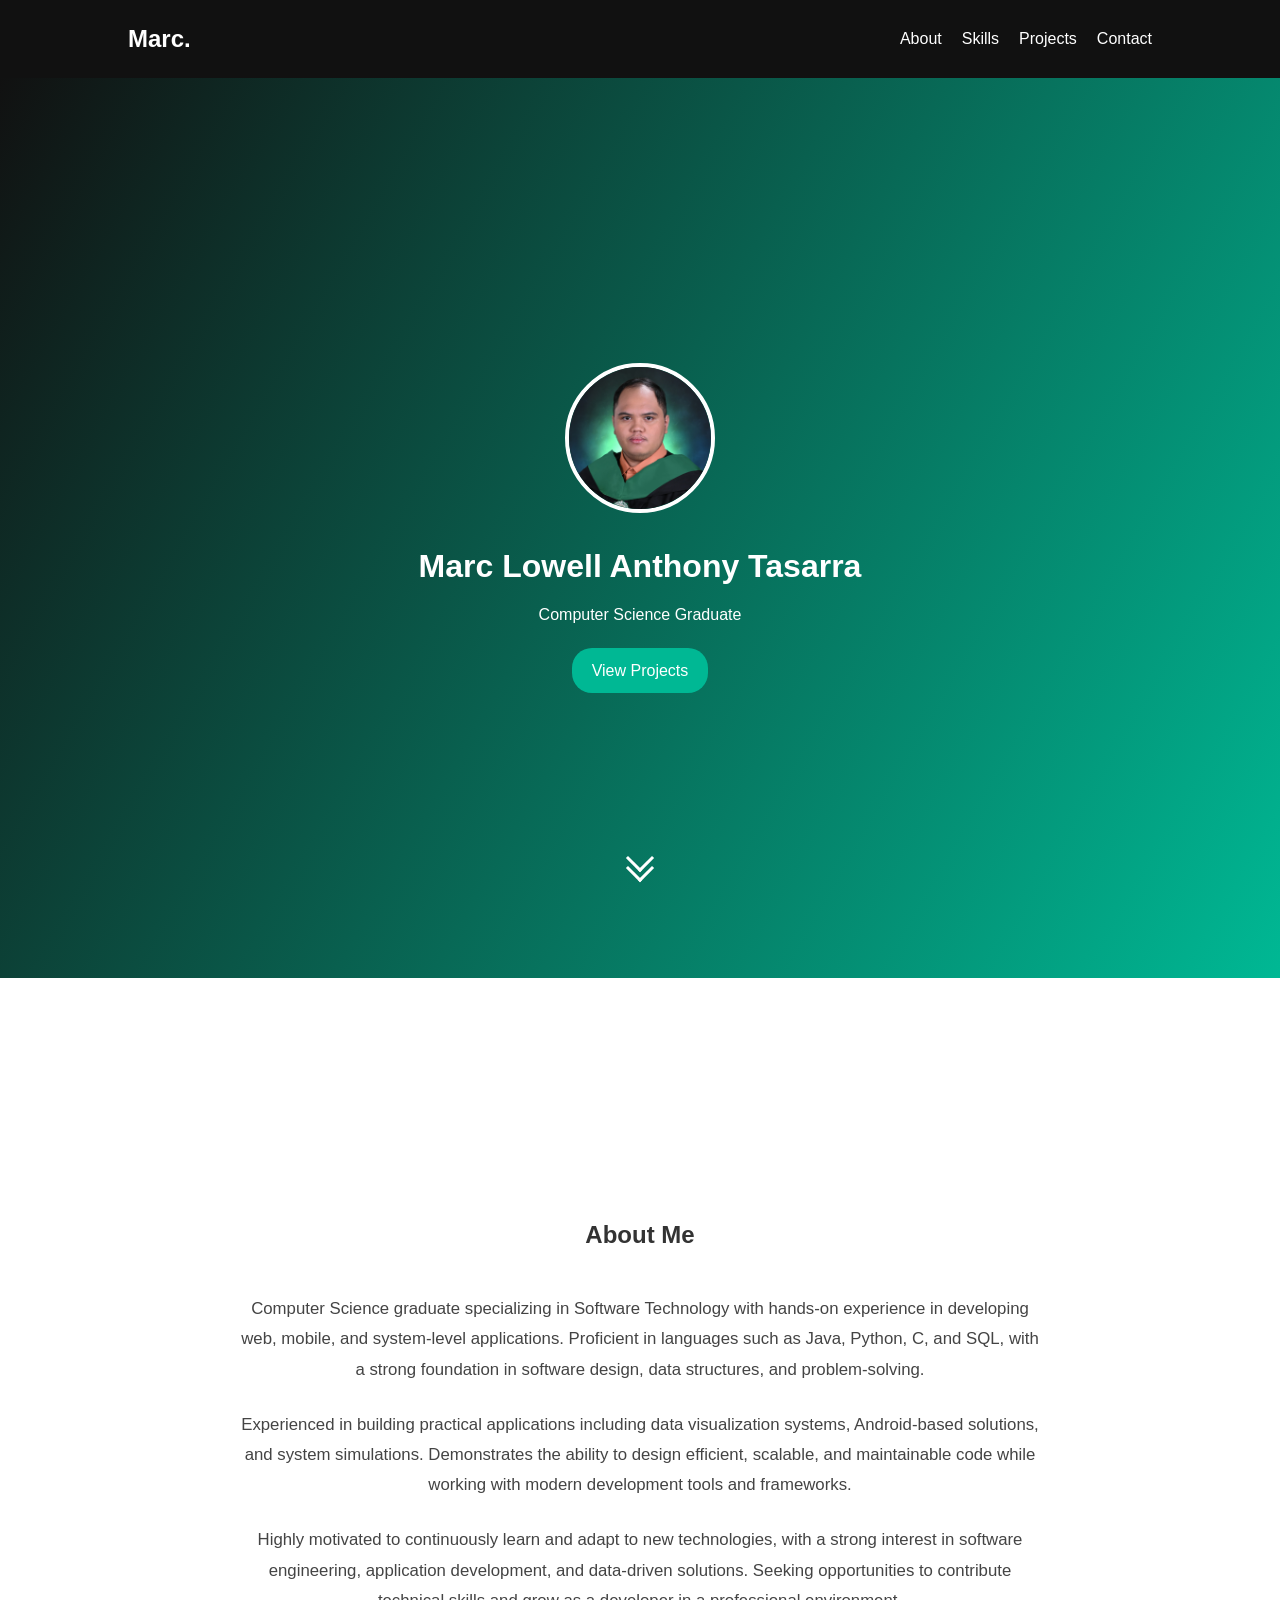
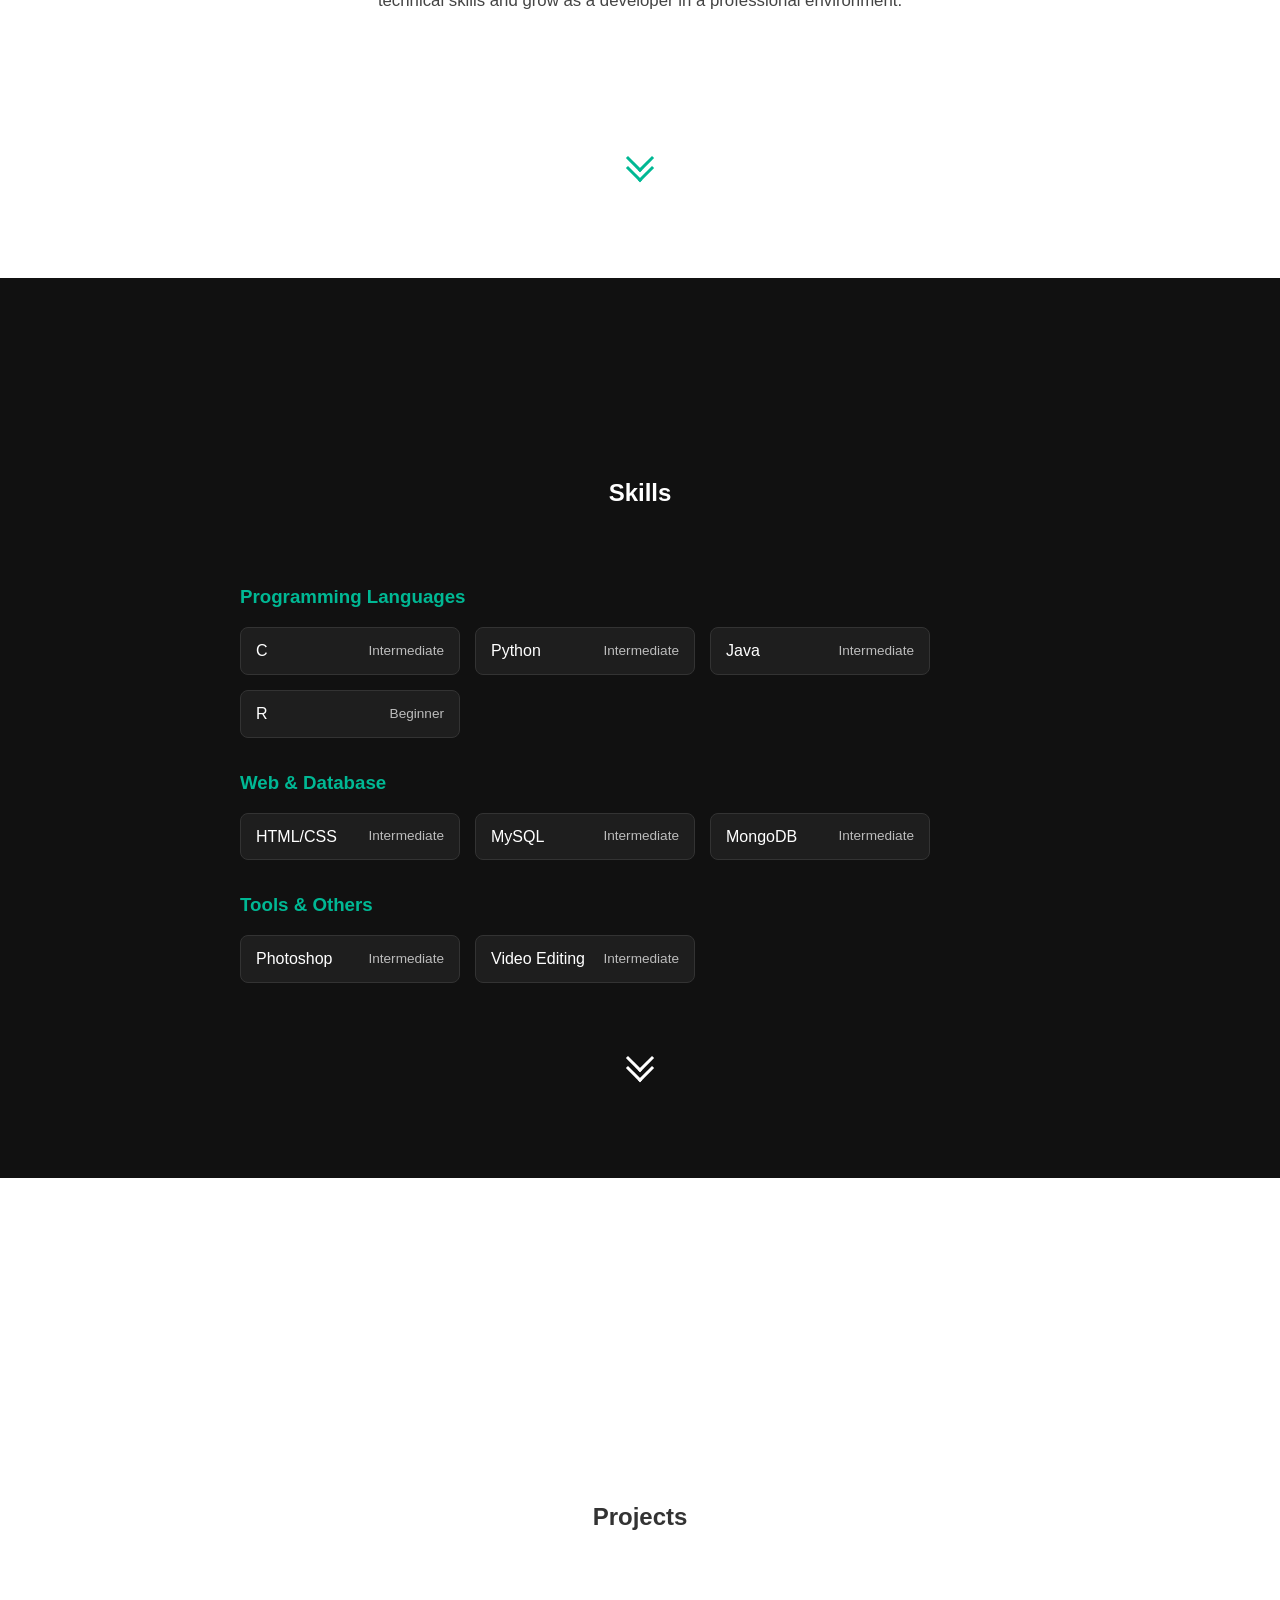
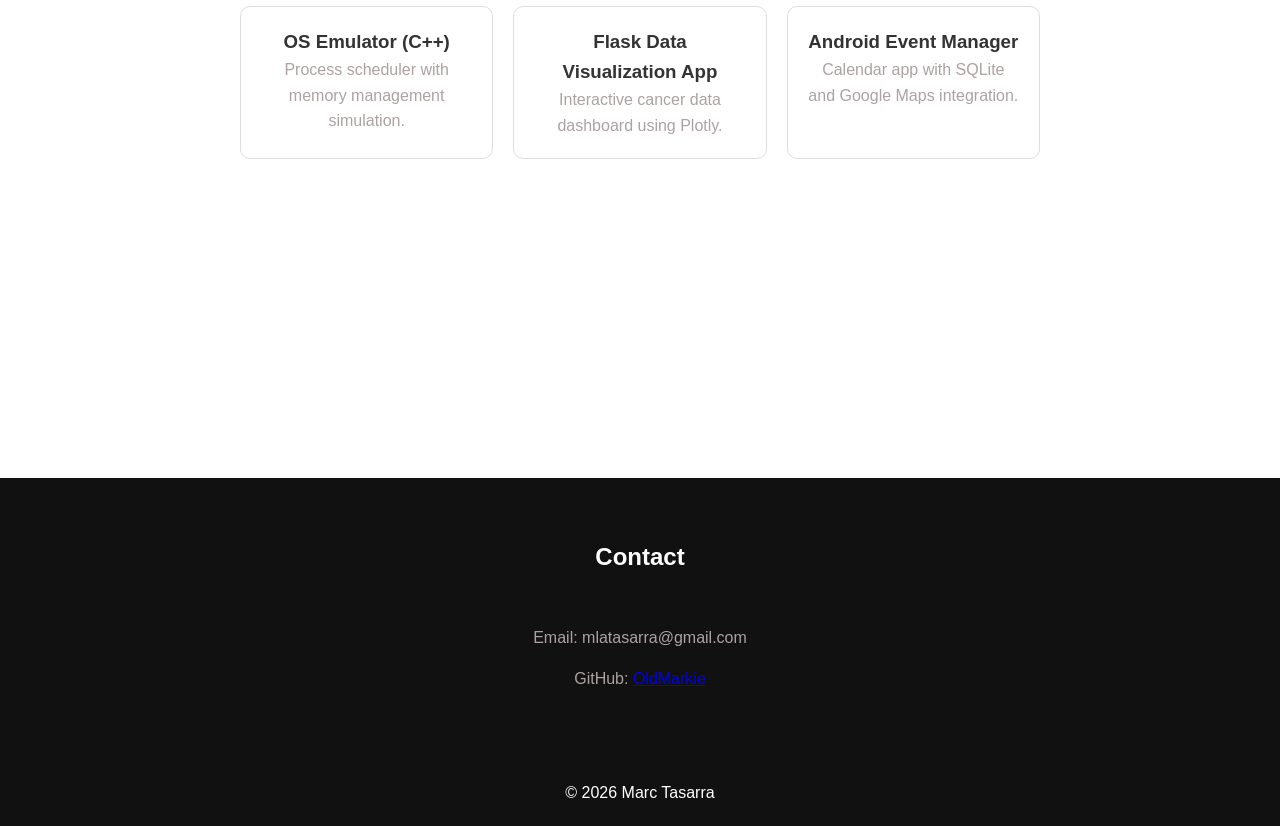
==== index.html @ 7a47f554 "portfolio added" ====
<!DOCTYPE html>
<html lang="en">
<head>
    <meta charset="UTF-8">
    <meta name="viewport" content="width=device-width, initial-scale=1.0">
    <title>Marc Tasarra | Portfolio</title>
    <link rel="stylesheet" href="styles.css">
</head>
<body class="fade-out">

    <!-- Navbar -->
    <header>
        <nav class="navbar">
            <h1 class="logo">Marc.</h1>
            <ul class="nav-links">
                <li><a href="about.html">About</a></li>
                <li><a href="#skills">Skills</a></li>
                <li><a href="#projects">Projects</a></li>
                <li><a href="#contact">Contact</a></li>
            </ul>
        </nav>
    </header>

    <!-- Hero Section -->
    <section class="hero">
        <div class="hero-content">
            <img src="profile.jpg" alt="Marc Tasarra">
            <h2>Marc Lowell Anthony Tasarra</h2>
            <p>Computer Science Graduate</p>
            <a href="#projects" class="btn">View Projects</a>
        </div>

        <a href="#about" class="scroll-indicator">
        <span></span>
        <span></span>
        </a>

    </section>

    <!-- About -->
    <section id="about" class="section hidden">
        <h2>About Me</h2>
        <p>
            Computer Science graduate specializing in Software Technology with hands-on experience in developing web, mobile, and system-level applications. Proficient in languages such as Java, Python, C, and SQL, with a strong foundation in software design, data structures, and problem-solving.
        </p>

        <p>
            Experienced in building practical applications including data visualization systems, Android-based solutions, and system simulations. Demonstrates the ability to design efficient, scalable, and maintainable code while working with modern development tools and frameworks.
        </p>

        <p>
            Highly motivated to continuously learn and adapt to new technologies, with a strong interest in software engineering, application development, and data-driven solutions. Seeking opportunities to contribute technical skills and grow as a developer in a professional environment.
        </p>

        <a href="#skills" class="scroll-indicator">
        <span></span>
        <span></span>
        </a>

    </section>

    <!-- Skills -->
    <section id="skills" class="section dark hidden">
    <h2>Skills</h2>

    <div class="skills-container">

        <div class="skill-group">
            <h3>Programming Languages</h3>
            <div class="skill-items">
                <div class="skill">C <span>Intermediate</span></div>
                <div class="skill">Python <span>Intermediate</span></div>
                <div class="skill">Java <span>Intermediate</span></div>
                <div class="skill">R <span>Beginner</span></div>
            </div>
        </div>

        <div class="skill-group">
            <h3>Web & Database</h3>
            <div class="skill-items">
                <div class="skill">HTML/CSS <span>Intermediate</span></div>
                <div class="skill">MySQL <span>Intermediate</span></div>
                <div class="skill">MongoDB <span>Intermediate</span></div>
            </div>
        </div>

        <div class="skill-group">
            <h3>Tools & Others</h3>
            <div class="skill-items">
                <div class="skill">Photoshop <span>Intermediate</span></div>
                <div class="skill">Video Editing <span>Intermediate</span></div>
            </div>
        </div>

    </div>

    <a href="#projects" class="scroll-indicator">
        <span></span>
        <span></span>
        </a>

</section>

    <!-- Projects -->
    <section id="projects" class="section hidden">
        <h2>Projects</h2>
        <div class="projects-grid">

            <a href="os-emulator.html" class="project-card hidden delay-1">
                <h3>OS Emulator (C++)</h3>
                <p>Process scheduler with memory management simulation.</p>
            </a>

            <a href="flask-app.html" class="project-card hidden delay-2">
                <h3>Flask Data Visualization App</h3>
                <p>Interactive cancer data dashboard using Plotly.</p>
            </a>

            <a href="android-event-manager.html" class="project-card hidden delay-3">
                <h3>Android Event Manager</h3>
                <p>Calendar app with SQLite and Google Maps integration.</p>
            </a>

        </div>
    </section>

    <!-- Contact -->
    <section id="contact" class="section dark contact-section">
        <h2>Contact</h2>
        <p>Email: mlatasarra@gmail.com</p>
        <p>GitHub: <a href="https://github.com/OldMarkie" target="_blank">OldMarkie</a></p>
    </section>

    <!-- Footer -->
    <footer>
        <p>© 2026 Marc Tasarra</p>
    </footer>

    <script>
        const observer = new IntersectionObserver((entries) => {
            entries.forEach(entry => {
                if (entry.isIntersecting) {
                    entry.target.classList.add('show');
                }
            });
        });

        const hiddenElements = document.querySelectorAll('.hidden');
        hiddenElements.forEach(el => observer.observe(el));
    </script>

    <script>
        document.addEventListener("DOMContentLoaded", () => {
            document.body.classList.remove("fade-out");

            document.querySelectorAll("a").forEach(link => {
                const target = link.getAttribute("href");

                // ❌ Skip external links + anchor links (#section)
                if (
                    !target ||
                    target.startsWith("http") ||
                    target.startsWith("#") ||
                    link.hasAttribute("target")
                ) return;

                link.addEventListener("click", function (e) {
                    e.preventDefault();
                    document.body.classList.add("fade-out");

                    setTimeout(() => {
                        window.location.href = target;
                    }, 400);
                });
            });
        });
    </script>


</body>
</html>
---- styles.css ----
/* Reset */
* {
    margin: 0;
    padding: 0;
    box-sizing: border-box;
    font-family: 'Segoe UI', sans-serif;
}

/* Body */
body {
    line-height: 1.6;
    color: #333;
}

/* Navbar */
.navbar {
    display: flex;
    justify-content: space-between;
    align-items: center;
    padding: 20px 10%;
    background: #111;
    color: #fff;
}

.logo {
    font-size: 1.5rem;
}

.nav-links {
    list-style: none;
    display: flex;
    gap: 20px;
}

.nav-links a {
    color: #fff;
    text-decoration: none;
    transition: 0.3s;
}

.nav-links a:hover {
    color: #00b894;
}

/* Hero */
.hero {
    height: 100vh;
    display: flex;
    justify-content: center;
    align-items: center;
    background: linear-gradient(120deg, #111, #00b894);
    color: #fff;
    text-align: center;
    position: relative;
}

.hero img {
    width: 150px;
    border-radius: 50%;
    margin-bottom: 20px;
    border: 4px solid #fff;
}

.hero h2 {
    font-size: 2rem;
}

.hero p {
    margin: 10px 0;
}

.btn {
    display: inline-block;
    padding: 10px 20px;
    background: #fff;
    color: #111;
    text-decoration: none;
    border-radius: 20px;
    transition: 0.3s;
}

.btn:hover {
    background: #00b894;
    color: #fff;
}

/* Sections */
.section {
    min-height: 100vh;
    padding: 80px 10%;
    text-align: center;

    display: flex;
    flex-direction: column;
    justify-content: center;
    align-items: center;
}


.section.dark {
    background: #111;
    color: #fff;
}

/* Skills */
.skills-grid {
    display: flex;
    flex-wrap: wrap;
    justify-content: center;
    gap: 15px;
    margin-top: 20px;
}

.skills-grid span {
    background: #00b894;
    color: #fff;
    padding: 10px 15px;
    border-radius: 20px;
}

/* Projects */
.projects-grid {
    display: grid;
    grid-template-columns: repeat(auto-fit, minmax(250px, 1fr));
    gap: 20px;
    margin-top: 30px;
}

.project-card {
    padding: 20px;
    border: 1px solid #ddd;
    border-radius: 10px;
    transition: 0.3s;
}

.project-card:hover {
    transform: translateY(-5px);
    border-color: #00b894;
}

/* Footer */
footer {
    text-align: center;
    padding: 20px;
    background: #111;
    color: #fff;
}

/* Scroll Animation Base */
.hidden {
    opacity: 0;
    transform: translateY(30px);
    transition: all 0.8s ease;
}

.show {
    opacity: 1;
    transform: translateY(0);
}

/* Optional: stagger effect */
.delay-1 { transition-delay: 0.2s; }
.delay-2 { transition-delay: 0.4s; }
.delay-3 { transition-delay: 0.6s; }

/* About Page Blocks */
.about-block {
    max-width: 700px;
    margin: 40px auto;
    padding: 20px;
    border-left: 4px solid #00b894;
    background: #f9f9f9;
    border-radius: 8px;
    text-align: left;
}

.about-block h3 {
    margin-bottom: 10px;
}

.about-block ul {
    padding-left: 20px;
}

.section h2 {
    margin-bottom: 40px;
}

.about-block {
    max-width: 700px;
    margin: 50px auto; /* increased spacing */
    padding: 25px;
    border-left: 4px solid #00b894;
    background: #f9f9f9;
    border-radius: 8px;
    text-align: left;
    box-shadow: 0 4px 15px rgba(0,0,0,0.05)
}

.about-block p {
    margin-bottom: 10px;
    line-height: 1.7;
}

.about-block ul li {
    margin-bottom: 8px;
}

.edu-item {
    margin-bottom: 25px;
    padding-bottom: 15px;
    border-bottom: 1px solid #ddd;
}

.edu-item:last-child {
    border-bottom: none;
    margin-bottom: 0;
}

/* Fullscreen Sections */


/* Keep content readable (important!) */
.section > * {
    max-width: 800px;
}

.about-block {
    width: 100%;
    max-width: 800px;
    margin: 30px auto;
    padding: 30px;
    border-left: 4px solid #00b894;
    background: #f9f9f9;
    border-radius: 10px;
    text-align: left;
}

html {
    scroll-behavior: smooth;
}

body {
    scroll-snap-type: y mandatory;
}

.section {
    scroll-snap-align: start;
}

#about p {
    margin-bottom: 25px;
    line-height: 1.8;
    font-size: 1.05rem;
    color: #444;
}

/* Override fullscreen for contact */
.contact-section {
    min-height: auto;
    padding: 60px 10%;

    display: flex;             
    flex-direction: column;
    justify-content: center;    
    align-items: center;       

    text-align: center;
}

.contact-section p {
    margin: 8px 0;
    font-size: 1rem;
}

/* Scroll Indicator */
.scroll-indicator {
    position: absolute;
    bottom: 100px; 
    left: 50%;
    transform: translateX(-50%);
    cursor: pointer;
    z-index: 10; 
}

.scroll-indicator span:nth-child(2) {
    margin-top: -10px;
    animation-delay: 0.2s;
}

.scroll-indicator span {
    display: block;
    width: 20px;
    height: 20px;
    border-bottom: 3px solid var(--indicator-color, #fff);
    border-right: 3px solid var(--indicator-color, #fff);
    transform: rotate(45deg);
    animation: scrollDown 1.5s infinite;
}

.hero {
    --indicator-color: #fff;
}

#about {
    --indicator-color: #00b894;
}

#skills {
    --indicator-color: #fff;
}


/* Animation */
@keyframes scrollDown {
    0% {
        opacity: 0;
        transform: rotate(45deg) translate(-5px, -5px);
    }
    50% {
        opacity: 1;
    }
    100% {
        opacity: 0;
        transform: rotate(45deg) translate(5px, 5px);
    }
}

/* Skills Layout */
.skills-container {
    display: flex;
    flex-direction: column;
    gap: 30px;
    margin-top: 30px;
    width: 100%;
    max-width: 800px;
}

/* Group Titles */
.skill-group h3 {
    margin-bottom: 15px;
    text-align: left;
    color: #00b894;
}

/* Skill Items */
.skill-items {
    display: flex;
    flex-wrap: wrap;
    gap: 15px;
}

/* Individual Skill */
.skill {
    background: #1e1e1e;
    padding: 10px 15px;
    border-radius: 8px;
    display: flex;
    justify-content: space-between;
    align-items: center;   
    width: 220px;          
    border: 1px solid #333;
    transition: 0.3s;
}

/* Skill Level */
.skill span {
    font-size: 0.85rem;
    opacity: 0.7;
    margin-left: 10px;
}

/* Hover Effect */
.skill:hover {
    border-color: #00b894;
    transform: translateY(-3px);
}

.project-card {
    text-decoration: none;
    color: inherit;
    display: block;
}

.project-card:hover {
    cursor: pointer;
}

.btn {
    display: inline-block;
    padding: 10px 20px;
    background: #00b894;
    color: #fff;
    text-decoration: none;
    border-radius: 20px;
    transition: 0.3s;
    margin-top: 10px;
}

.btn:hover {
    background: #019875;
}

/* Page fade transition */
body {
    opacity: 1;
    transition: opacity 0.4s ease;
}

body.fade-out {
    opacity: 0;
}

/* Optional: smoother initial load */
.section {
    animation: fadeInPage 0.6s ease;
}

@keyframes fadeInPage {
    from {
        opacity: 0;
        transform: translateY(10px);
    }
    to {
        opacity: 1;
        transform: translateY(0);
    }
}



.about-block {
    background: #1e1e1e;
    color: #fff;
}

.section p,
.section li {
    color: #aca2a2;
}
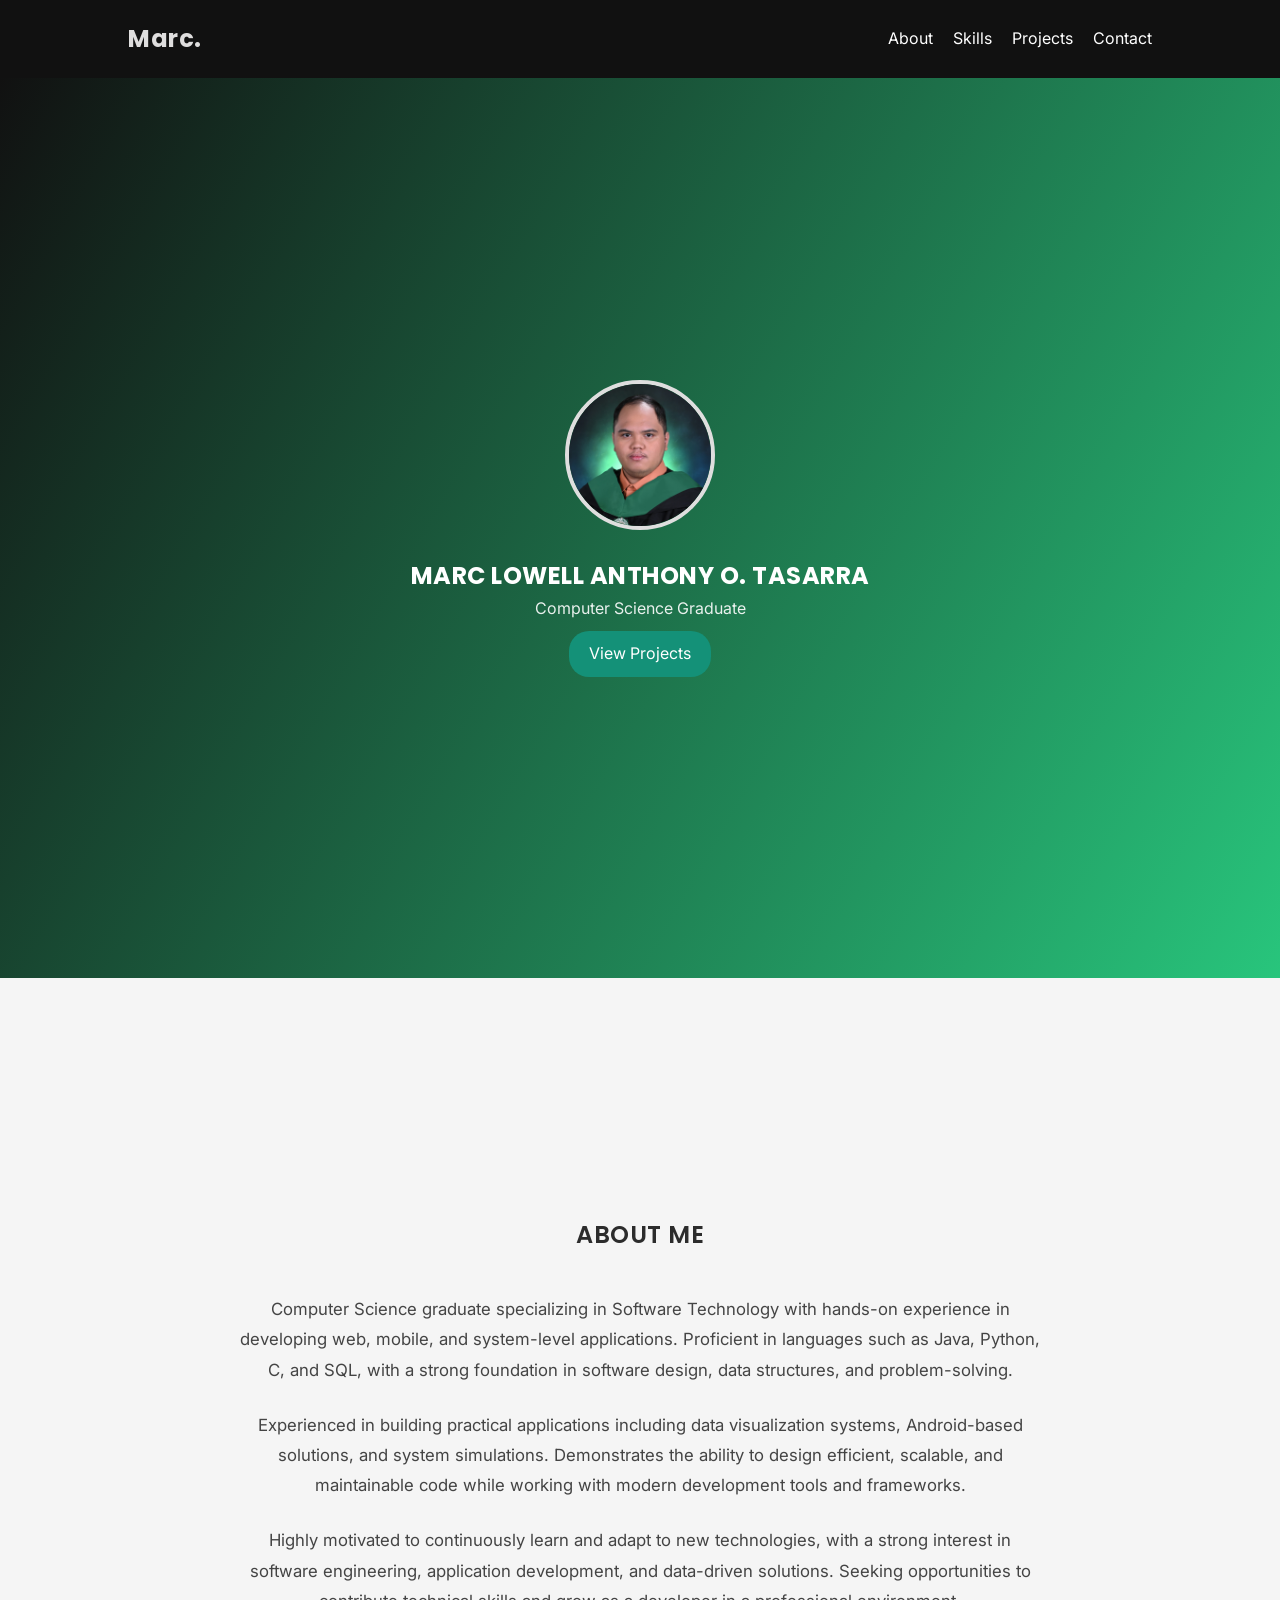
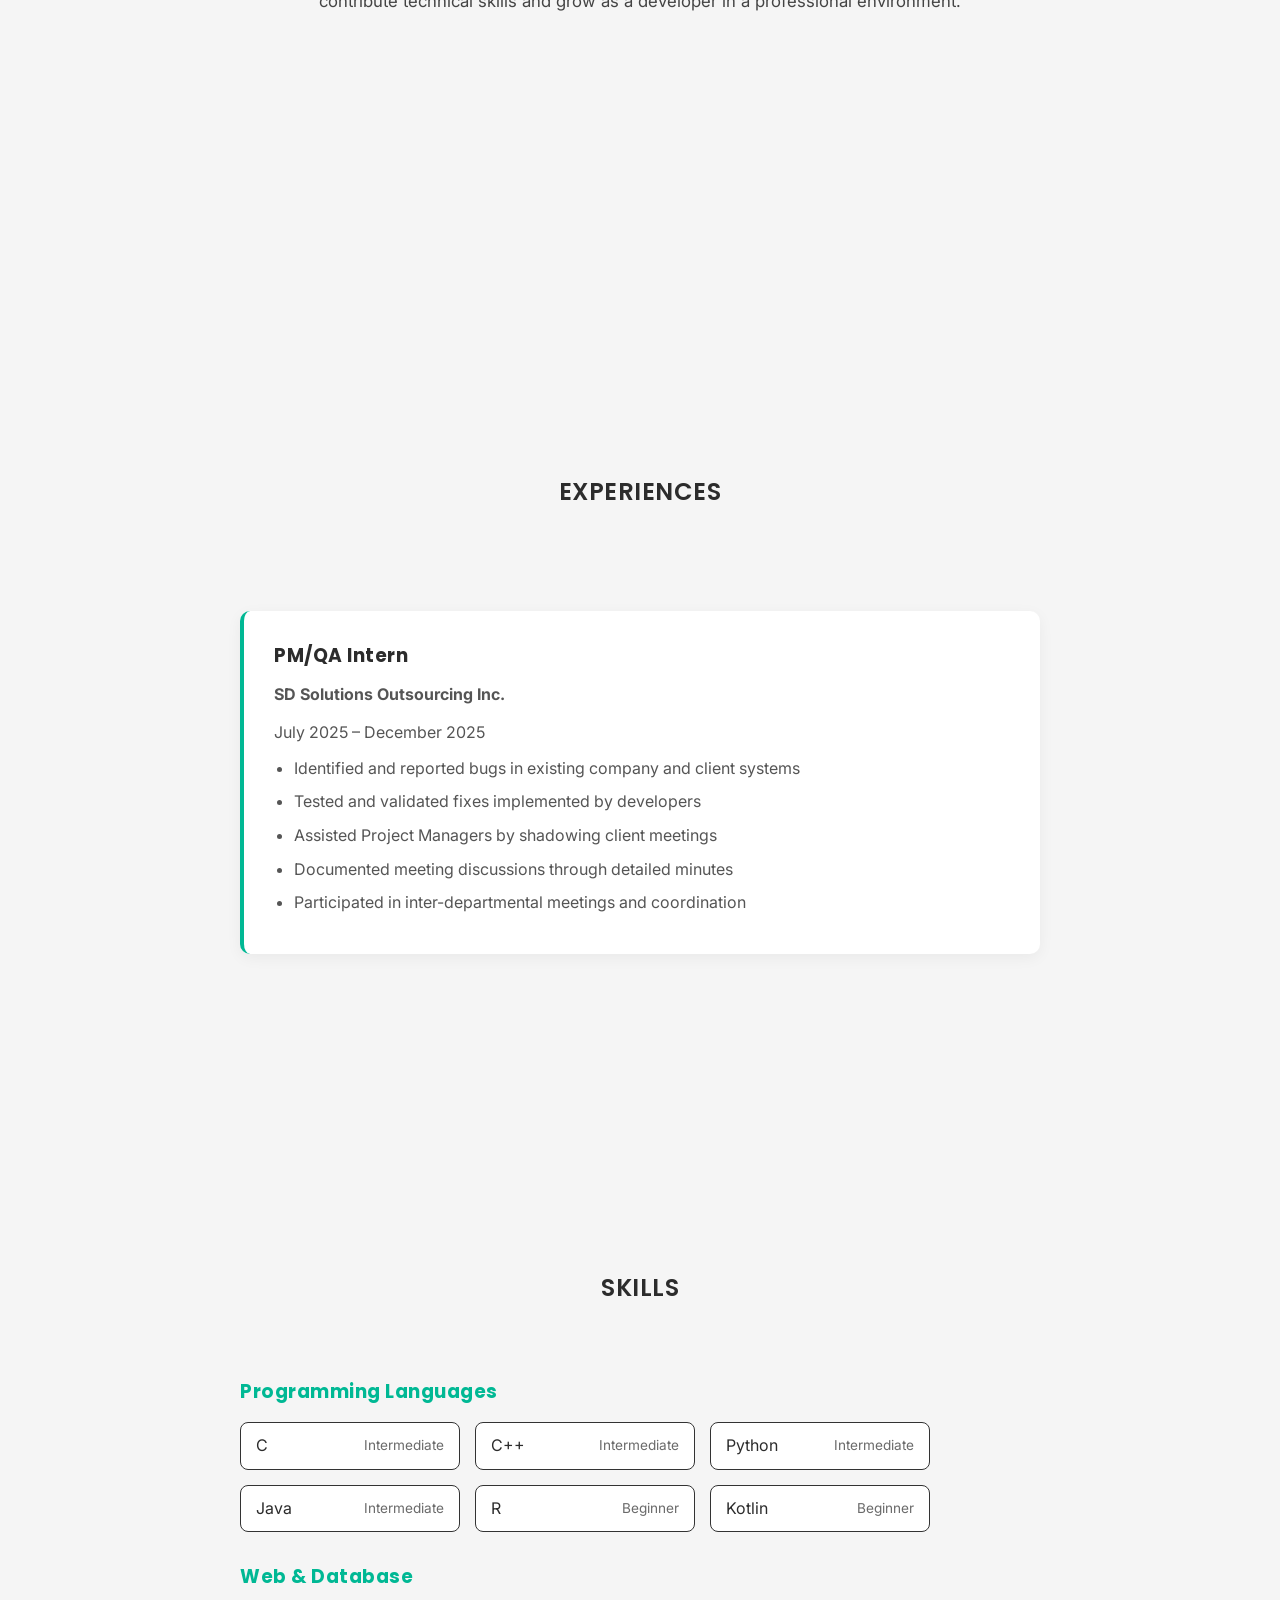
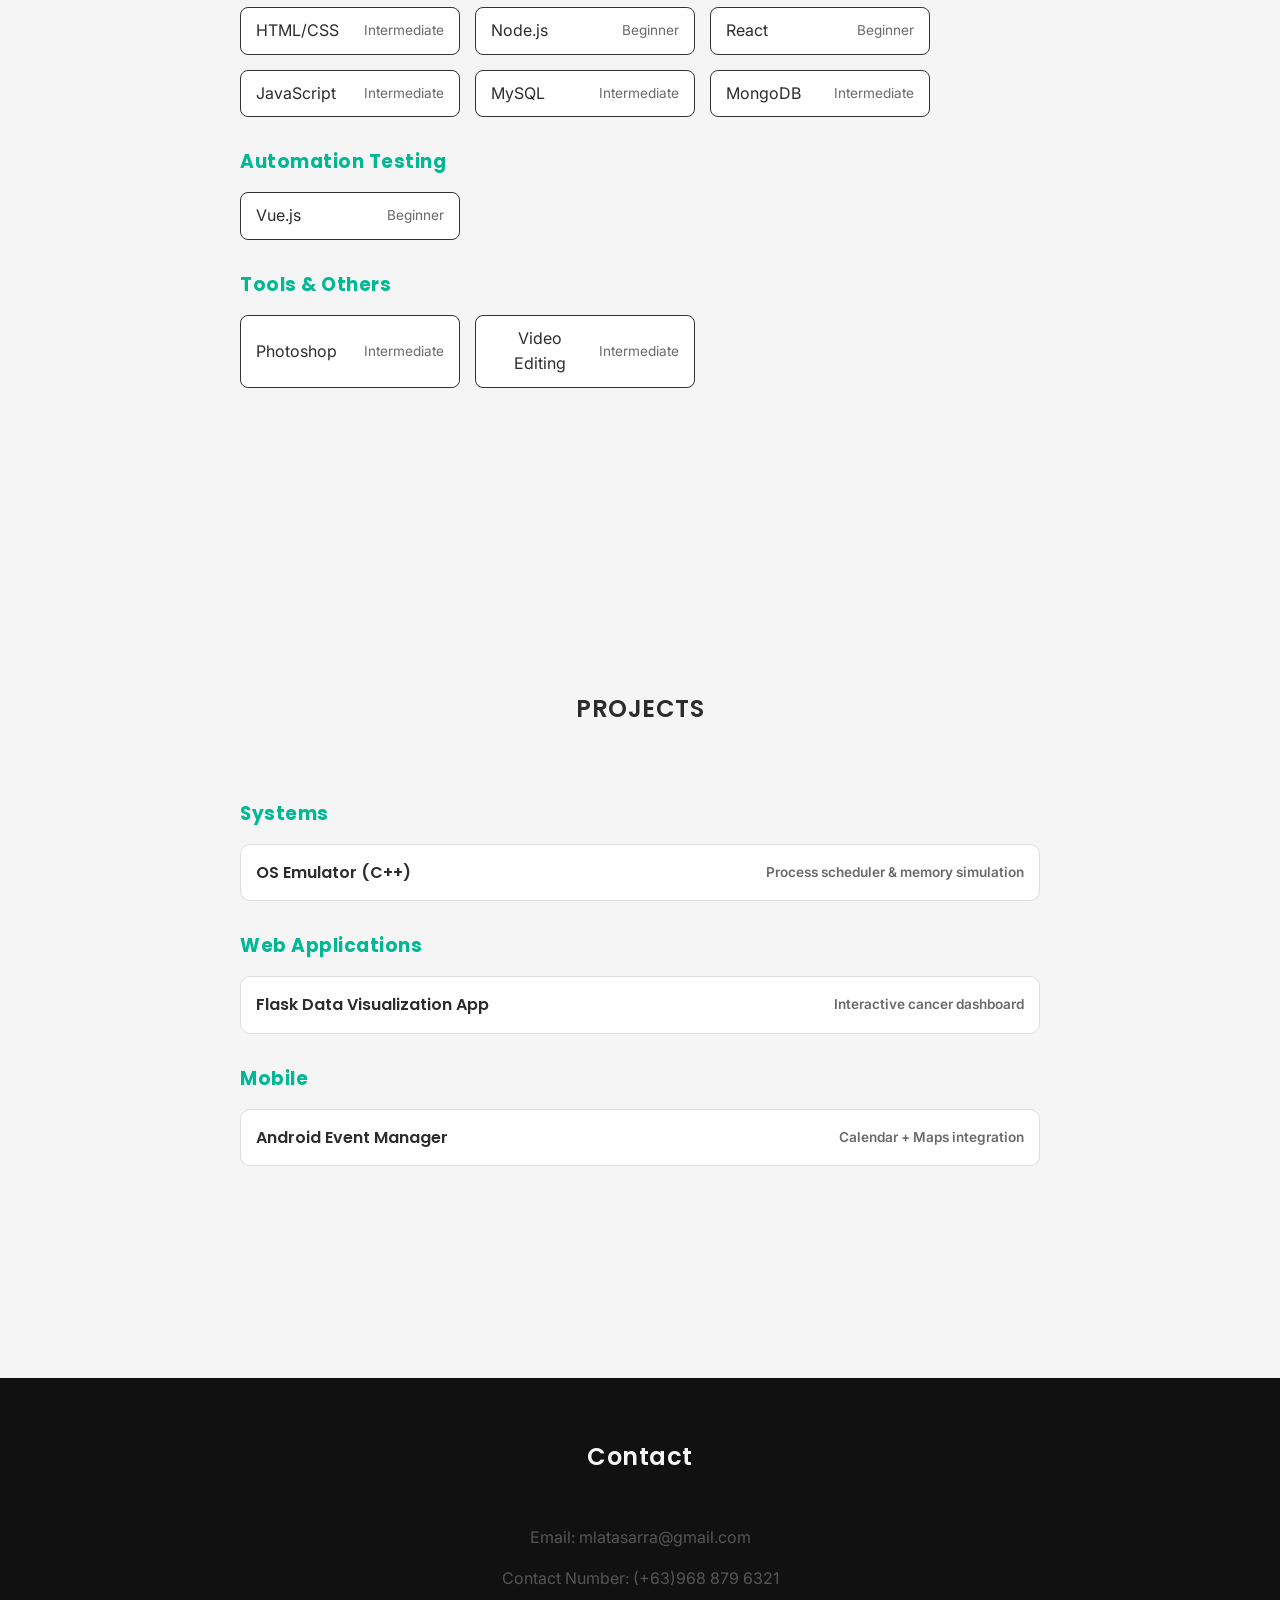
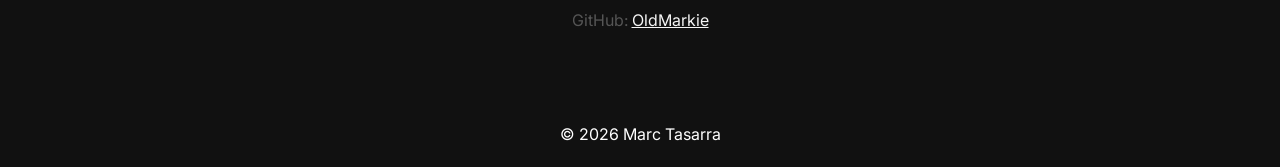
==== commit beae2292: "new style" ====
--- a/index.html
+++ b/index.html
@@ -5,6 +5,7 @@
     <meta name="viewport" content="width=device-width, initial-scale=1.0">
     <title>Marc Tasarra | Portfolio</title>
     <link rel="stylesheet" href="styles.css">
+    <link href="https://fonts.googleapis.com/css2?family=Poppins:wght@600;700&family=Inter:wght@400;500&family=Roboto+Slab:wght@400;600&display=swap" rel="stylesheet">
 </head>
 <body class="fade-out">
 
@@ -25,21 +26,17 @@
     <section class="hero">
         <div class="hero-content">
             <img src="profile.jpg" alt="Marc Tasarra">
-            <h2>Marc Lowell Anthony Tasarra</h2>
+            <h2>MARC LOWELL ANTHONY O. TASARRA</h2>
             <p>Computer Science Graduate</p>
             <a href="#projects" class="btn">View Projects</a>
         </div>
 
-        <a href="#about" class="scroll-indicator">
-        <span></span>
-        <span></span>
-        </a>
 
     </section>
 
     <!-- About -->
     <section id="about" class="section hidden">
-        <h2>About Me</h2>
+        <h2>ABOUT ME</h2>
         <p>
             Computer Science graduate specializing in Software Technology with hands-on experience in developing web, mobile, and system-level applications. Proficient in languages such as Java, Python, C, and SQL, with a strong foundation in software design, data structures, and problem-solving.
         </p>
@@ -52,16 +49,36 @@
             Highly motivated to continuously learn and adapt to new technologies, with a strong interest in software engineering, application development, and data-driven solutions. Seeking opportunities to contribute technical skills and grow as a developer in a professional environment.
         </p>
 
-        <a href="#skills" class="scroll-indicator">
-        <span></span>
-        <span></span>
-        </a>
 
     </section>
 
+    <!-- Experience -->
+<section id="experience" class="section hidden">
+    <h2>EXPERIENCES</h2>
+
+    <div class="skills-container">
+
+        <div class="about-block hidden delay-1">
+            <h3>PM/QA Intern</h3>
+            <p><strong>SD Solutions Outsourcing Inc.</strong></p>
+            <p>July 2025 – December 2025</p>
+
+            <ul>
+                <li>Identified and reported bugs in existing company and client systems</li>
+                <li>Tested and validated fixes implemented by developers</li>
+                <li>Assisted Project Managers by shadowing client meetings</li>
+                <li>Documented meeting discussions through detailed minutes</li>
+                <li>Participated in inter-departmental meetings and coordination</li>
+            </ul>
+        </div>
+
+    </div>
+
+</section>
+
     <!-- Skills -->
-    <section id="skills" class="section dark hidden">
-    <h2>Skills</h2>
+    <section id="skills" class="section hidden">
+    <h2>SKILLS</h2>
 
     <div class="skills-container">
 
@@ -69,9 +86,11 @@
             <h3>Programming Languages</h3>
             <div class="skill-items">
                 <div class="skill">C <span>Intermediate</span></div>
+                <div class="skill">C++ <span>Intermediate</span></div>
                 <div class="skill">Python <span>Intermediate</span></div>
                 <div class="skill">Java <span>Intermediate</span></div>
                 <div class="skill">R <span>Beginner</span></div>
+                <div class="skill">Kotlin <span>Beginner</span></div>
             </div>
         </div>
 
@@ -79,12 +98,22 @@
             <h3>Web & Database</h3>
             <div class="skill-items">
                 <div class="skill">HTML/CSS <span>Intermediate</span></div>
+                <div class="skill">Node.js <span>Beginner</span></div>
+                <div class="skill">React <span>Beginner</span></div>
+                <div class="skill">JavaScript <span>Intermediate</span></div>
                 <div class="skill">MySQL <span>Intermediate</span></div>
                 <div class="skill">MongoDB <span>Intermediate</span></div>
             </div>
         </div>
 
         <div class="skill-group">
+            <h3>Automation Testing</h3>
+            <div class="skill-items">
+                <div class="skill">Vue.js <span>Beginner</span></div>
+            </div>
+        </div>
+
+        <div class="skill-group">
             <h3>Tools & Others</h3>
             <div class="skill-items">
                 <div class="skill">Photoshop <span>Intermediate</span></div>
@@ -94,40 +123,91 @@
 
     </div>
 
-    <a href="#projects" class="scroll-indicator">
-        <span></span>
-        <span></span>
-        </a>
 
 </section>
 
-    <!-- Projects -->
     <section id="projects" class="section hidden">
-        <h2>Projects</h2>
-        <div class="projects-grid">
-
-            <a href="os-emulator.html" class="project-card hidden delay-1">
-                <h3>OS Emulator (C++)</h3>
-                <p>Process scheduler with memory management simulation.</p>
-            </a>
-
-            <a href="flask-app.html" class="project-card hidden delay-2">
-                <h3>Flask Data Visualization App</h3>
-                <p>Interactive cancer data dashboard using Plotly.</p>
-            </a>
-
-            <a href="android-event-manager.html" class="project-card hidden delay-3">
-                <h3>Android Event Manager</h3>
-                <p>Calendar app with SQLite and Google Maps integration.</p>
-            </a>
-
-        </div>
-    </section>
+    <h2>PROJECTS</h2>
+
+    <div class="skills-container">
+
+        <div class="skill-group">
+
+            <h3>Systems</h3>
+
+            <div class="skill-items">
+
+                <div class="accordion-item">
+                    <div class="accordion-header">
+                        OS Emulator (C++)
+                        <span>Process scheduler & memory simulation</span>
+                    </div>
+                    <div class="accordion-content">
+                        <p>
+                            A C++ based OS simulation that includes process scheduling (FCFS / Round Robin)
+                            and memory management using first-fit allocation.
+                        </p>
+                        <a href="os-emulator.html">View Full Project →</a>
+                    </div>
+                </div>
+
+            </div>
+        </div>
+
+        <div class="skill-group">
+
+            <h3>Web Applications</h3>
+
+            <div class="skill-items">
+
+                <div class="accordion-item">
+                    <div class="accordion-header">
+                        Flask Data Visualization App
+                        <span>Interactive cancer dashboard</span>
+                    </div>
+                    <div class="accordion-content">
+                        <p>
+                            Flask-based dashboard using Plotly for cancer data visualization and analysis.
+                        </p>
+                        <a href="flask-app.html">View Full Project →</a>
+                    </div>
+                </div>
+
+            </div>
+        </div>
+
+        <div class="skill-group">
+
+            <h3>Mobile</h3>
+
+            <div class="skill-items">
+
+                <div class="accordion-item">
+                    <div class="accordion-header">
+                        Android Event Manager
+                        <span>Calendar + Maps integration</span>
+                    </div>
+                    <div class="accordion-content">
+                        <p>
+                            Android event management app with SQLite storage and Google Maps location support.
+                        </p>
+                        <a href="android-event-manager.html">View Full Project →</a>
+                    </div>
+                </div>
+
+            </div>
+        </div>
+
+    </div>
+
+
+</section>
 
     <!-- Contact -->
-    <section id="contact" class="section dark contact-section">
+    <section id="contact" class="section contact-section">
         <h2>Contact</h2>
         <p>Email: mlatasarra@gmail.com</p>
+        <p>Contact Number: (+63)968 879 6321</p>
         <p>GitHub: <a href="https://github.com/OldMarkie" target="_blank">OldMarkie</a></p>
     </section>
 
@@ -156,7 +236,7 @@
             document.querySelectorAll("a").forEach(link => {
                 const target = link.getAttribute("href");
 
-                // ❌ Skip external links + anchor links (#section)
+                //Skip external links + anchor links (#section)
                 if (
                     !target ||
                     target.startsWith("http") ||
@@ -176,6 +256,29 @@
         });
     </script>
 
+    <script>
+    document.addEventListener("DOMContentLoaded", () => {
+        const items = document.querySelectorAll(".accordion-item");
+
+        items.forEach(item => {
+            const header = item.querySelector(".accordion-header");
+
+            header.addEventListener("click", () => {
+
+                // close others (accordion behavior)
+                items.forEach(i => {
+                    if (i !== item) {
+                        i.classList.remove("active");
+                    }
+                });
+
+                // toggle current
+                item.classList.toggle("active");
+            });
+        });
+    });
+    </script>
+
 
 </body>
 </html>
--- a/styles.css
+++ b/styles.css
@@ -1,9 +1,29 @@
+:root {
+    --bg-main: #f5f5f5;     /* off-white background */
+    --text-main: #2c2c2c;   /* softer dark text */
+    --text-muted: #555;
+}
+
 /* Reset */
 * {
     margin: 0;
     padding: 0;
     box-sizing: border-box;
-    font-family: 'Segoe UI', sans-serif;
+    font-family: 'Inter', sans-serif;
+}
+
+h1, h2, h3 {
+    font-family: 'Poppins', sans-serif;
+    font-weight: 700;
+    letter-spacing: 0.5px;
+}
+
+h2 {
+    font-weight: 600;
+}
+
+p, li, span {
+    font-family: 'Inter', sans-serif;
 }
 
 /* Body */
@@ -24,6 +44,7 @@
 
 .logo {
     font-size: 1.5rem;
+    color: #dfdede;
 }
 
 .nav-links {
@@ -48,7 +69,7 @@
     display: flex;
     justify-content: center;
     align-items: center;
-    background: linear-gradient(120deg, #111, #00b894);
+    background: linear-gradient(120deg, #111, #28c57c);
     color: #fff;
     text-align: center;
     position: relative;
@@ -58,15 +79,18 @@
     width: 150px;
     border-radius: 50%;
     margin-bottom: 20px;
-    border: 4px solid #fff;
+    border: 4px solid #dfdede;
 }
 
 .hero h2 {
-    font-size: 2rem;
+    font-family: 'Poppins', sans-serif;
+    font-weight: 700;
 }
 
 .hero p {
-    margin: 10px 0;
+    font-family: 'Inter', sans-serif;
+    font-weight: 400;
+    opacity: 0.9;
 }
 
 .btn {
@@ -80,7 +104,7 @@
 }
 
 .btn:hover {
-    background: #00b894;
+    background: #045f3c;
     color: #fff;
 }
 
@@ -94,12 +118,15 @@
     flex-direction: column;
     justify-content: center;
     align-items: center;
-}
-
-
+
+    background: var(--bg-main);   /* OFF-WHITE */
+    color: var(--text-main);
+}
+
+/* REMOVE dark section backgrounds */
 .section.dark {
-    background: #111;
-    color: #fff;
+    background: var(--bg-main);
+    color: var(--text-main);
 }
 
 /* Skills */
@@ -116,6 +143,11 @@
     color: #fff;
     padding: 10px 15px;
     border-radius: 20px;
+}
+
+.skill-group a.skill {
+    text-decoration: none;
+    color: inherit;
 }
 
 /* Projects */
@@ -138,6 +170,10 @@
     border-color: #00b894;
 }
 
+.project-title-accent {
+    font-family: 'Roboto Slab', serif;
+}
+
 /* Footer */
 footer {
     text-align: center;
@@ -158,7 +194,7 @@
     transform: translateY(0);
 }
 
-/* Optional: stagger effect */
+/* Stagger effect */
 .delay-1 { transition-delay: 0.2s; }
 .delay-2 { transition-delay: 0.4s; }
 .delay-3 { transition-delay: 0.6s; }
@@ -169,7 +205,7 @@
     margin: 40px auto;
     padding: 20px;
     border-left: 4px solid #00b894;
-    background: #f9f9f9;
+    background: #802626;
     border-radius: 8px;
     text-align: left;
 }
@@ -191,7 +227,7 @@
     margin: 50px auto; /* increased spacing */
     padding: 25px;
     border-left: 4px solid #00b894;
-    background: #f9f9f9;
+    background: #9c1e1e;
     border-radius: 8px;
     text-align: left;
     box-shadow: 0 4px 15px rgba(0,0,0,0.05)
@@ -220,7 +256,7 @@
 /* Fullscreen Sections */
 
 
-/* Keep content readable (important!) */
+/* Keep content readable */
 .section > * {
     max-width: 800px;
 }
@@ -231,7 +267,7 @@
     margin: 30px auto;
     padding: 30px;
     border-left: 4px solid #00b894;
-    background: #f9f9f9;
+    background: #a12b2b;
     border-radius: 10px;
     text-align: left;
 }
@@ -266,11 +302,18 @@
     align-items: center;       
 
     text-align: center;
+    background: #111;         
+    color: #f5f5f5;           
 }
 
 .contact-section p {
     margin: 8px 0;
     font-size: 1rem;
+}
+
+.contact-section p,
+.contact-section a {
+    color: #f5f5f5;
 }
 
 /* Scroll Indicator */
@@ -306,8 +349,16 @@
     --indicator-color: #00b894;
 }
 
+#projects {
+    --indicator-color: #00b894;
+}
+
 #skills {
-    --indicator-color: #fff;
+    --indicator-color: #00b894;
+}
+
+#experience {
+    --indicator-color: #00b894;
 }
 
 
@@ -352,7 +403,7 @@
 
 /* Individual Skill */
 .skill {
-    background: #1e1e1e;
+    background: #ffffff;
     padding: 10px 15px;
     border-radius: 8px;
     display: flex;
@@ -389,7 +440,7 @@
 .btn {
     display: inline-block;
     padding: 10px 20px;
-    background: #00b894;
+    background: #149178;
     color: #fff;
     text-decoration: none;
     border-radius: 20px;
@@ -398,7 +449,7 @@
 }
 
 .btn:hover {
-    background: #019875;
+    background: #015c39;
 }
 
 /* Page fade transition */
@@ -430,11 +481,117 @@
 
 
 .about-block {
-    background: #1e1e1e;
-    color: #fff;
+    background: #ffffff;
+    color: #2c2c2c;
+    border-left: 4px solid #00b894;
 }
 
 .section p,
 .section li {
-    color: #aca2a2;
-}+    color: var(--text-muted);
+}
+
+
+.accordion-item {
+    border: 1px solid #ddd;
+    border-radius: 10px;
+    overflow: hidden;
+
+    width: 100%;
+    max-width: 800px;
+    position: relative;
+}
+
+/* Header (clickable area) */
+.accordion-header {
+    padding: 15px;
+    cursor: pointer;
+    display: flex;
+    justify-content: space-between;
+    align-items: center;
+    background: #ffffff;
+    transition: 0.3s;
+    font-family: 'Poppins', sans-serif;
+    font-weight: 600;
+}
+
+.accordion-header span {
+    font-size: 0.85rem;
+    opacity: 0.7;
+    margin-left: 10px;
+    font-family: 'Inter', sans-serif;
+}
+
+/* Hover */
+.accordion-header:hover {
+    background: #f9fffd;
+}
+
+/* Content (collapsed by default) */
+.accordion-content {
+    max-height: 0;
+    overflow: hidden;
+    padding: 0 15px;
+    background: #fafafa;
+    transition: max-height 0.4s ease, padding 0.4s ease;
+}
+
+/* Open state */
+.accordion-item.active .accordion-content {
+    max-height: 200px;
+    padding: 15px;
+}
+
+/* Link styling */
+.accordion-content a {
+    display: inline-block;
+    margin-top: 10px;
+    color: #00b894;
+    text-decoration: none;
+}
+
+.accordion-content a:hover {
+    text-decoration: underline;
+}
+
+.accordion-item.active {
+    border-color: rgba(0, 184, 148, 0.35);
+    box-shadow: 0 6px 18px rgba(0, 0, 0, 0.06);
+    transform: none; 
+    transition: all 0.25s ease;
+}
+
+.accordion-item.active .accordion-header {
+    background: #f6fffc;
+    color: #0a8f72;
+}
+
+.accordion-item.active::before {
+    content: "";
+    position: absolute;
+    left: 0;
+    top: 12px;
+    height: calc(100% - 24px);
+    width: 3px;
+    border-radius: 2px;
+
+    background: linear-gradient(
+        to bottom,
+        rgba(0, 184, 148, 0.6),
+        rgba(0, 184, 148, 0.15)
+    );
+
+    animation: none; /* remove pulsing (too harsh) */
+}
+
+@keyframes glowPulse {
+    0% {
+        box-shadow: 0 0 5px rgba(0, 184, 148, 0.3);
+    }
+    50% {
+        box-shadow: 0 0 15px rgba(0, 184, 148, 0.6);
+    }
+    100% {
+        box-shadow: 0 0 5px rgba(0, 184, 148, 0.3);
+    }
+}
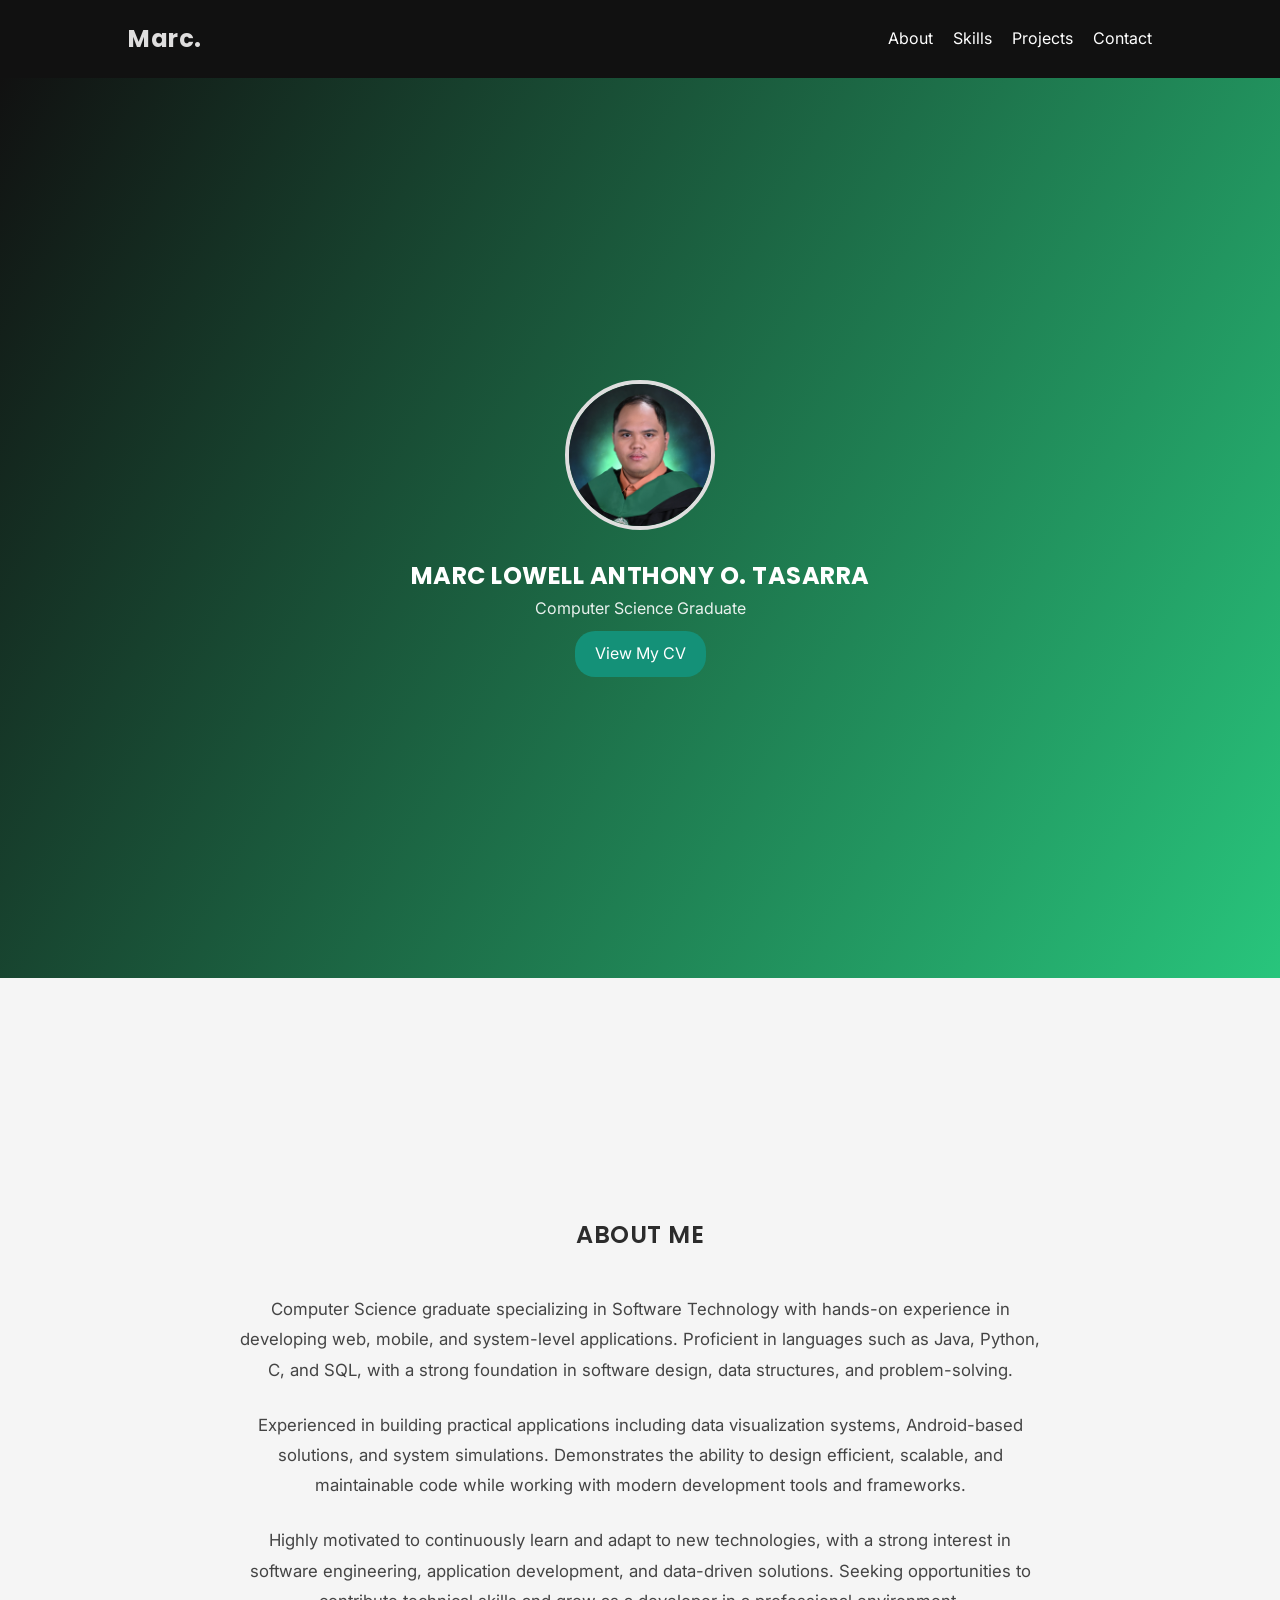
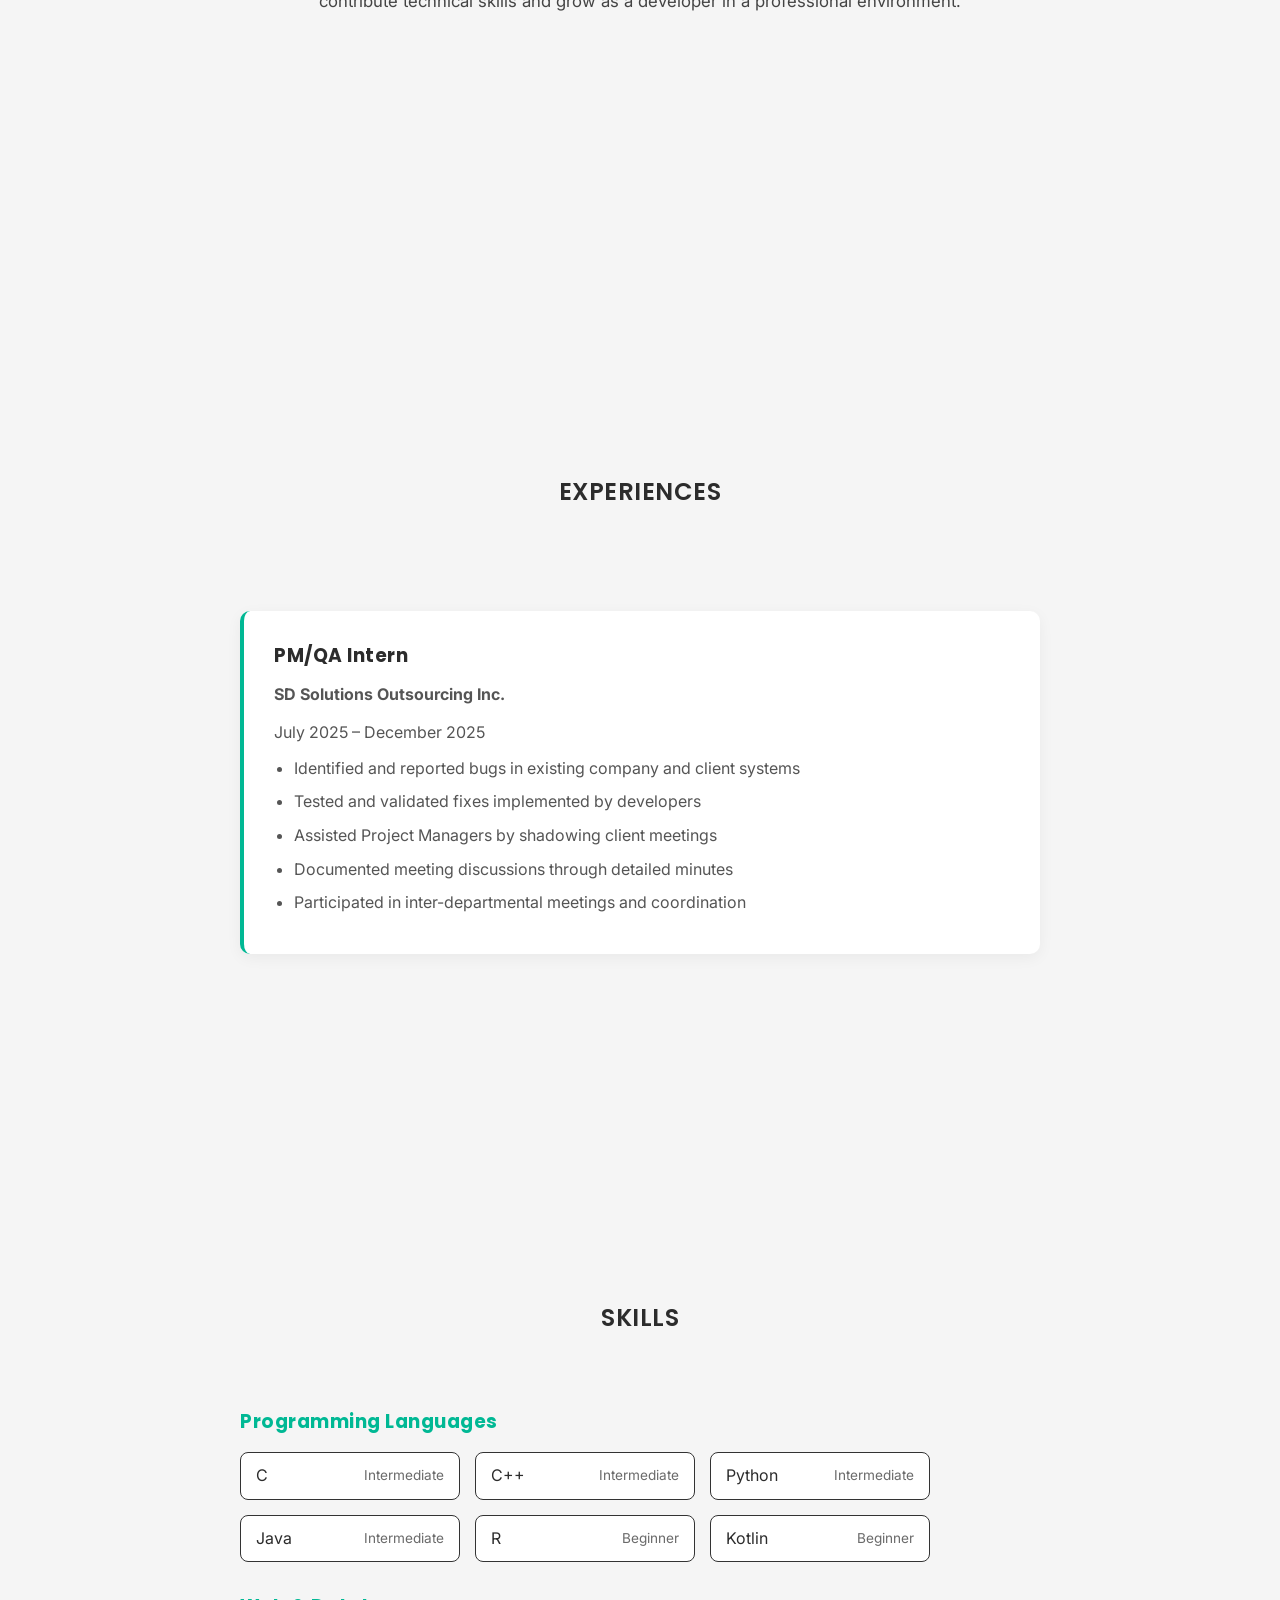
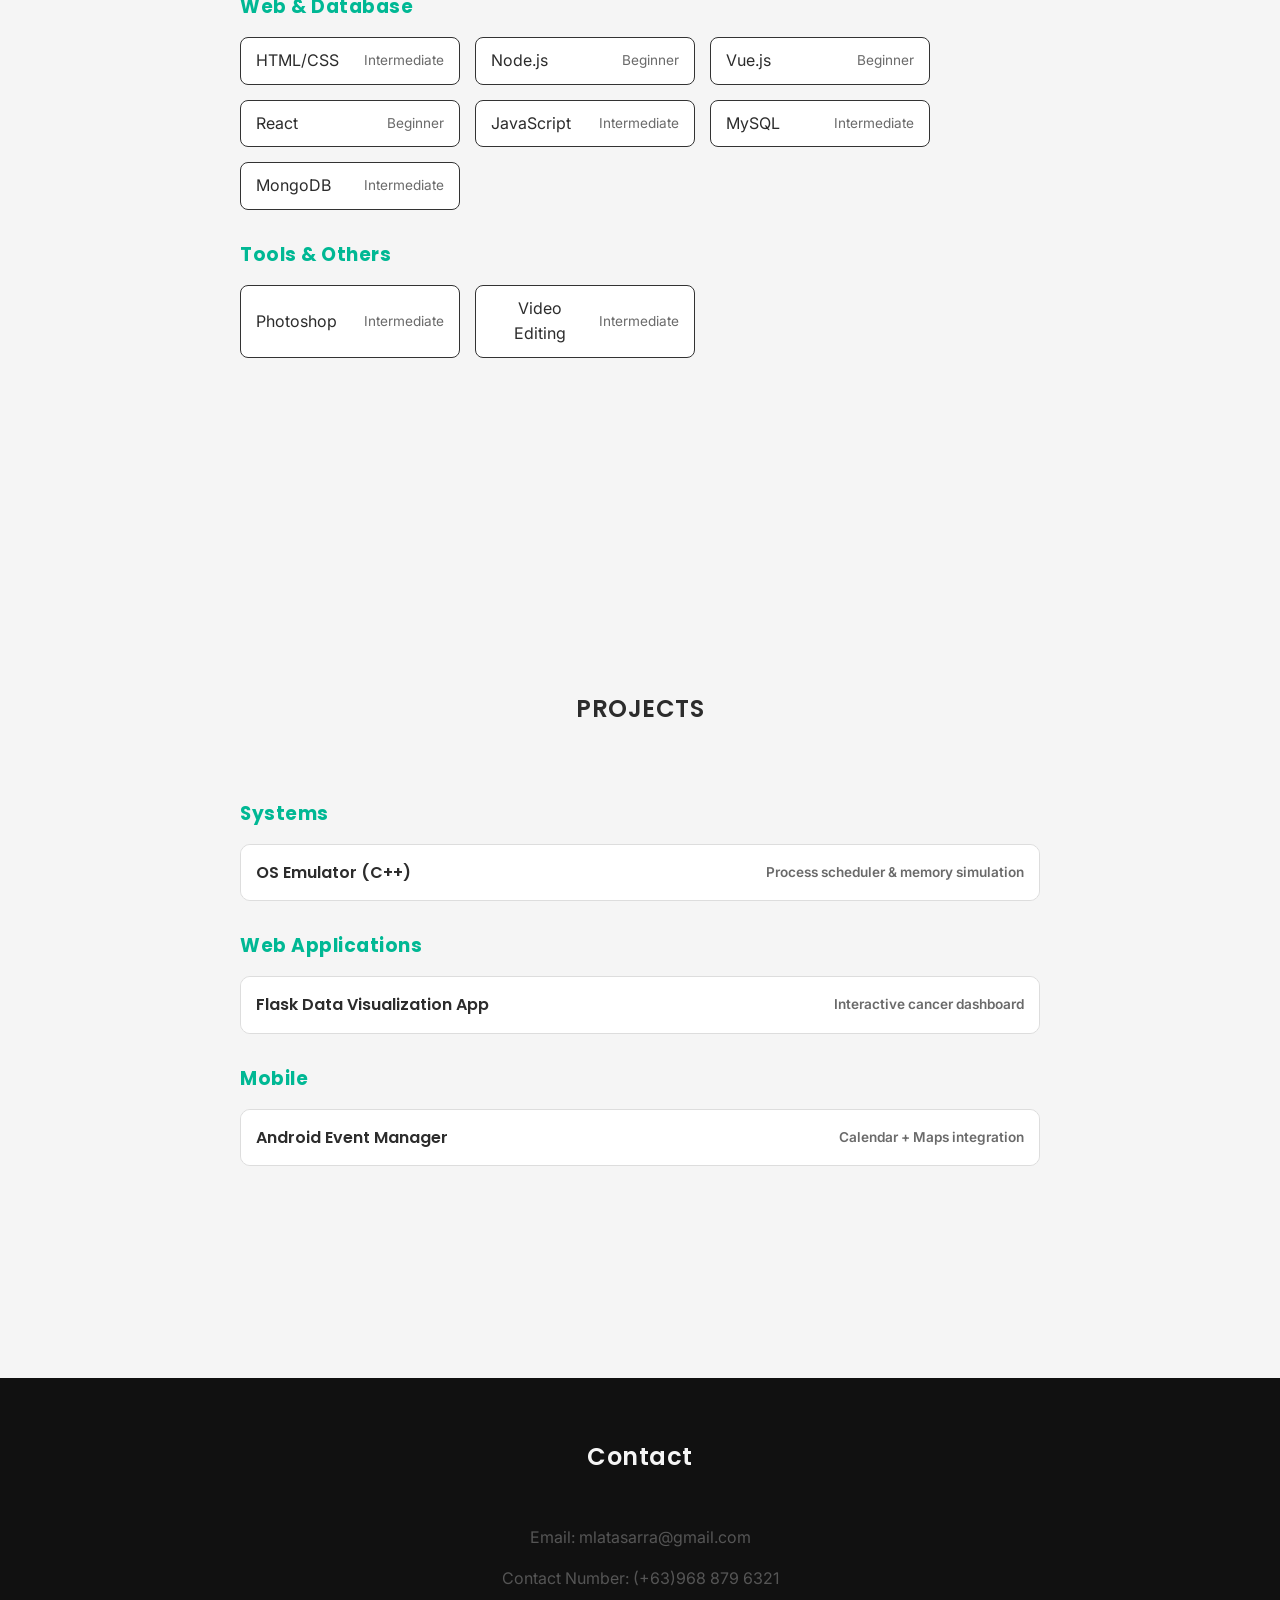
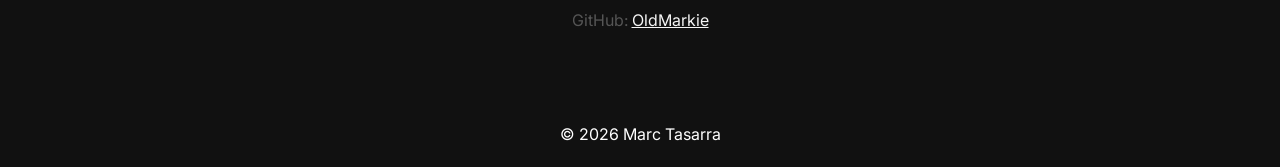
==== commit f61c07f2: "added cv" ====
--- a/index.html
+++ b/index.html
@@ -8,7 +8,7 @@
     <link href="https://fonts.googleapis.com/css2?family=Poppins:wght@600;700&family=Inter:wght@400;500&family=Roboto+Slab:wght@400;600&display=swap" rel="stylesheet">
 </head>
 <body class="fade-out">
-
+<main id="container">
     <!-- Navbar -->
     <header>
         <nav class="navbar">
@@ -28,7 +28,7 @@
             <img src="profile.jpg" alt="Marc Tasarra">
             <h2>MARC LOWELL ANTHONY O. TASARRA</h2>
             <p>Computer Science Graduate</p>
-            <a href="#projects" class="btn">View Projects</a>
+            <a href="CV_TASARRA_MARC.pdf" class="btn" target="_blank">View My CV</a>
         </div>
 
 
@@ -99,18 +99,11 @@
             <div class="skill-items">
                 <div class="skill">HTML/CSS <span>Intermediate</span></div>
                 <div class="skill">Node.js <span>Beginner</span></div>
+                <div class="skill">Vue.js <span>Beginner</span></div>
                 <div class="skill">React <span>Beginner</span></div>
                 <div class="skill">JavaScript <span>Intermediate</span></div>
                 <div class="skill">MySQL <span>Intermediate</span></div>
-                <div class="skill">MongoDB <span>Intermediate</span></div>
-            </div>
-        </div>
-
-        <div class="skill-group">
-            <h3>Automation Testing</h3>
-            <div class="skill-items">
-                <div class="skill">Vue.js <span>Beginner</span></div>
-            </div>
+                <div class="skill">MongoDB <span>Intermediate</span></div>            </div>
         </div>
 
         <div class="skill-group">
@@ -210,6 +203,7 @@
         <p>Contact Number: (+63)968 879 6321</p>
         <p>GitHub: <a href="https://github.com/OldMarkie" target="_blank">OldMarkie</a></p>
     </section>
+</main>
 
     <!-- Footer -->
     <footer>
@@ -280,5 +274,6 @@
     </script>
 
 
+
 </body>
 </html>
